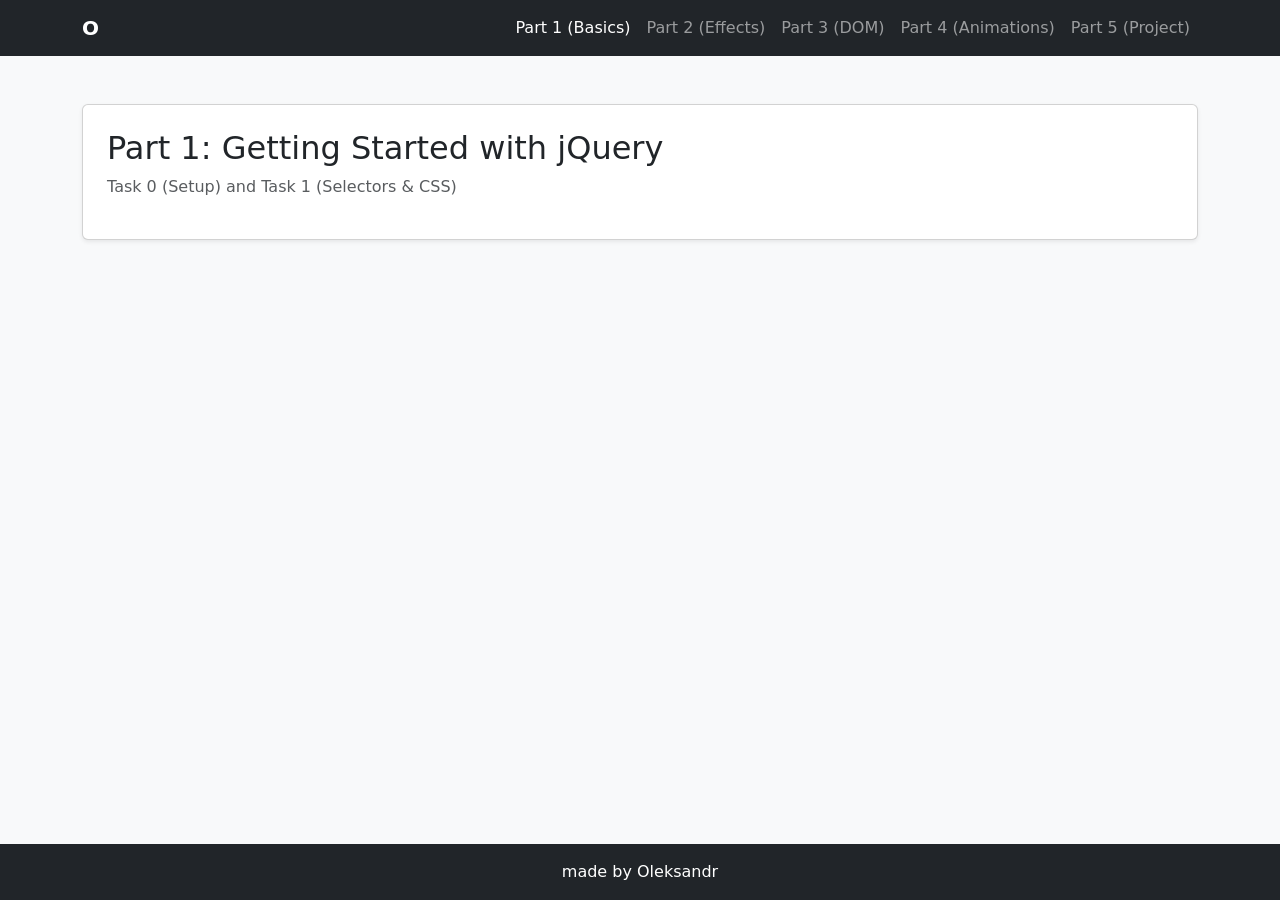
==== index.html @ fbd33a7f "add project skeleton" ====
<!DOCTYPE html>
<html lang="en">
<head>
    <meta charset="UTF-8">
    <meta name="viewport" content="width=device-width, initial-scale=1.0">
    <title>Assignment 6 - Part 1</title>
    <link href="https://cdn.jsdelivr.net/npm/bootstrap@5.3.3/dist/css/bootstrap.min.css" rel="stylesheet">
    <link rel="stylesheet" href="styles.css">
</head>
<body>

    <nav class="navbar navbar-expand-lg navbar-dark bg-dark">
        <div class="container">
            <a class="navbar-brand fw-bold" href="index.html">O</a>
            <button class="navbar-toggler" type="button" data-bs-toggle="collapse" data-bs-target="#navMenu">
                <span class="navbar-toggler-icon"></span>
            </button>
            <div class="collapse navbar-collapse" id="navMenu">
                <ul class="navbar-nav ms-auto">
                    <li class="nav-item">
                        <a class="nav-link active" href="index.html">Part 1 (Basics)</a>
                    </li>
                    <li class="nav-item">
                        <a class="nav-link" href="part2.html">Part 2 (Effects)</a>
                    </li>
                    <li class="nav-item">
                        <a class="nav-link" href="part3.html">Part 3 (DOM)</a>
                    </li>
                    <li class="nav-item">
                        <a class="nav-link" href="part4.html">Part 4 (Animations)</a>
                    </li>
                    <li class="nav-item">
                        <a class="nav-link" href="part5.html">Part 5 (Project)</a>
                    </li>
                </ul>
            </div>
        </div>
    </nav>

    <main class="container my-5">
        <div class="card p-4 shadow-sm">
            <h2>Part 1: Getting Started with jQuery</h2>
            <p class="text-muted">Task 0 (Setup) and Task 1 (Selectors & CSS)</p>
        </div>
    </main>

    <footer class="bg-dark text-white text-center py-3 mt-auto">
        <p class="mb-0">made by Oleksandr</p>
    </footer>

    <script src="https://code.jquery.com/jquery-3.7.1.min.js"></script>
    <script src="https://cdn.jsdelivr.net/npm/bootstrap@5.3.3/dist/js/bootstrap.bundle.min.js"></script>
    <script src="part1.js"></script>
</body>
</html>
---- styles.css ----
body {
    min-height: 100vh;
    display: flex;
    flex-direction: column;
    background-color: #f8f9fa;
}

main {
    flex: 1;
}

.anim-box {
    width: 80px;
    height: 80px;
    background-color: #0d6efd;
    position: relative;
    border-radius: 6px;
}

.panel-header {
    background-color: #e9ecef;
    padding: 12px 16px;
    cursor: pointer;
    font-weight: bold;
    border: 1px solid #dee2e6;
    border-radius: 4px;
}

.panel-content {
    padding: 16px;
    border: 1px solid #dee2e6;
    border-top: none;
    border-radius: 0 0 4px 4px;
    background: #ffffff;
}
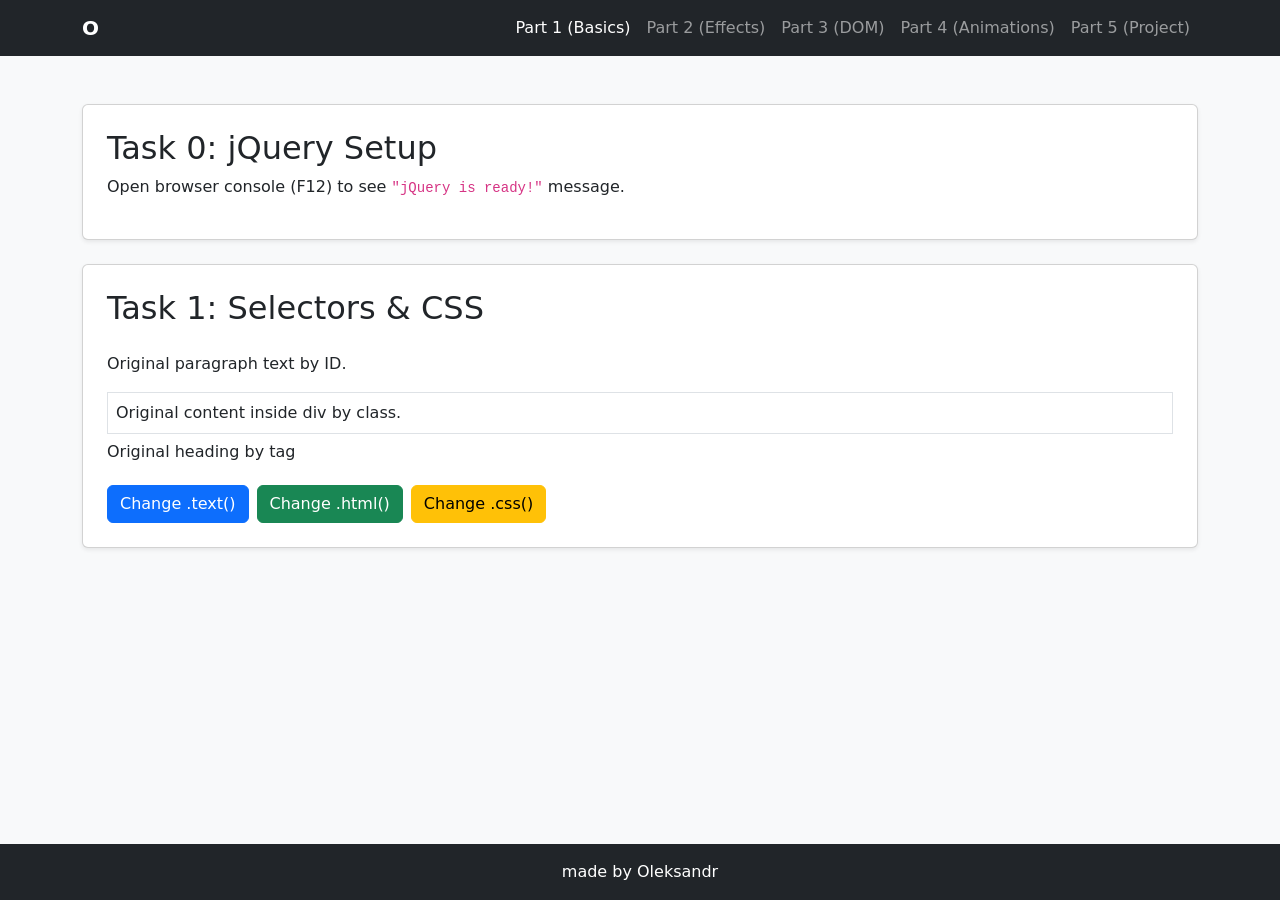
==== commit f0d03638: "Part 1: jQuery setup, selectors, text/html manipulation, and CSS changes" ====
--- a/index.html
+++ b/index.html
@@ -38,9 +38,23 @@
     </nav>
 
     <main class="container my-5">
+        <div class="card p-4 shadow-sm mb-4">
+            <h2>Task 0: jQuery Setup</h2>
+            <p>Open browser console (F12) to see <code>"jQuery is ready!"</code> message.</p>
+        </div>
+
         <div class="card p-4 shadow-sm">
-            <h2>Part 1: Getting Started with jQuery</h2>
-            <p class="text-muted">Task 0 (Setup) and Task 1 (Selectors & CSS)</p>
+            <h2>Task 1: Selectors & CSS</h2>
+            <div class="my-3">
+                <p id="textTarget">Original paragraph text by ID.</p>
+                <div class="htmlTarget p-2 border my-2">Original content inside div by class.</div>
+                <h6>Original heading by tag</h6>
+            </div>
+            <div class="d-flex gap-2">
+                <button id="changeTextBtn" class="btn btn-primary">Change .text()</button>
+                <button id="changeHtmlBtn" class="btn btn-success">Change .html()</button>
+                <button id="changeCssBtn" class="btn btn-warning">Change .css()</button>
+            </div>
         </div>
     </main>
 
